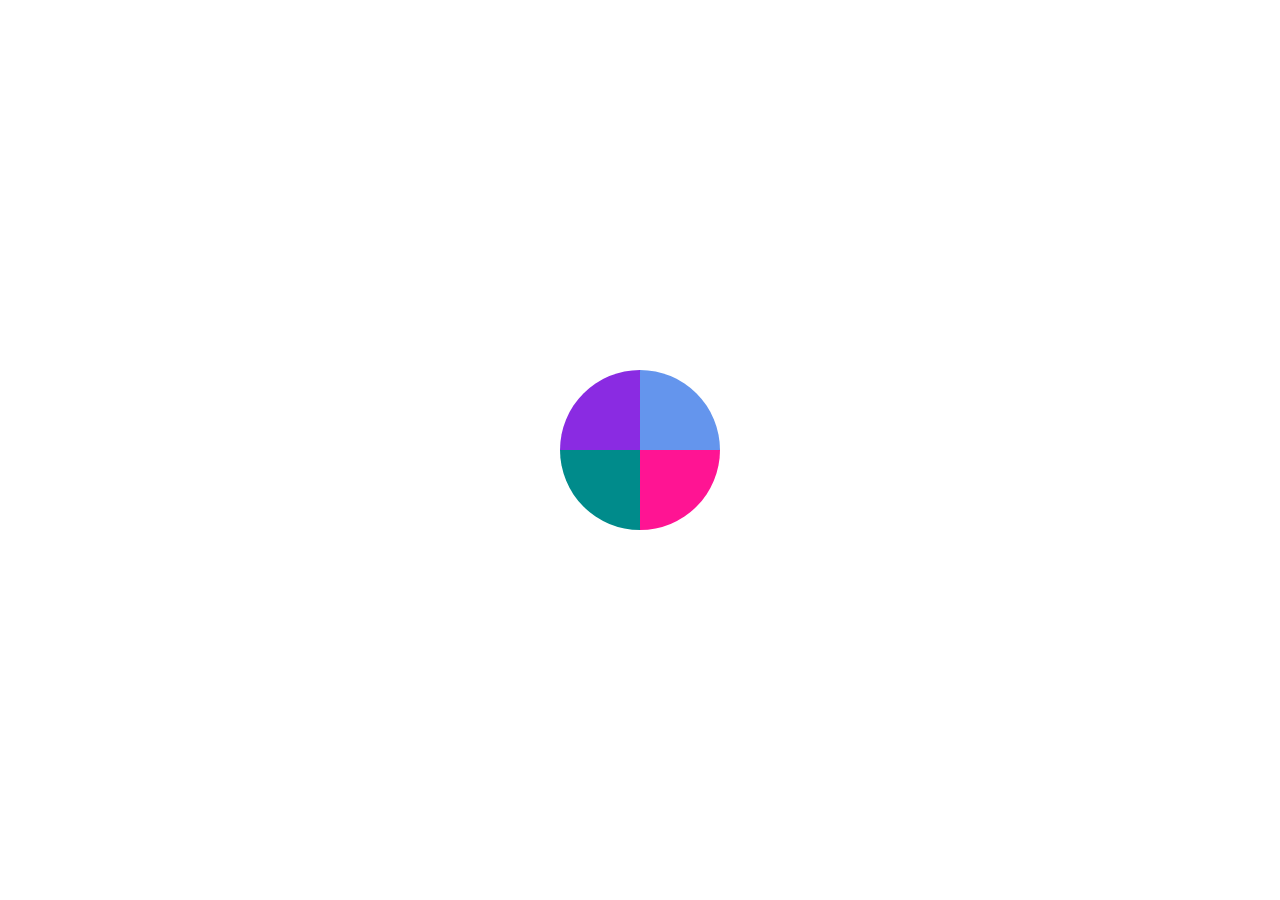
==== animations/index.html @ e747a66f "feat: box-transition" ====
<!DOCTYPE html>
<html lang="en">
  <head>
    <meta charset="UTF-8" />
    <meta http-equiv="X-UA-Compatible" content="IE=edge" />
    <meta name="viewport" content="width=device-width, initial-scale=1.0" />
    <title>Hi</title>
    <link rel="stylesheet" href="./css/style.css" />
  </head>
  <body>
    <div class="boxes-container">
      <div class="box top-left"/></div>
      <div class="box top-right"></div>
      <div class="box bottom-left"></div>
      <div class="box bottom-right"></div>
      <h2>Hello! Angolan's Dev</h2>
    </div>
  </body>
</html>
---- animations/css/style.css ----
body {
  margin: 0;
  height: 100vh;
  display: flex;
  justify-content: center;
  align-items: center;
}

.boxes-container {
  cursor: pointer;
  width: 160px;
  height: 160px;
  position: relative;
  display: flex;
  justify-content: center;
  align-items: center;
  text-align: center;
}

.box {
  position: absolute;
  width: 80px;
  height: 80px;
  transition: transform 1s, transform-origin 1s, border-radius 1s;
}

.top-left {
  top: 0;
  left: 0;
  background-color: #8a2be2;
  transform-origin: left top;
  border-top-left-radius: 100%;
}

.top-right {
  top: 0;
  right: 0;
  background-color: #6495ed;
  transform-origin: right top;
  border-top-right-radius: 100%;
}

.bottom-left {
  bottom: 0;
  left: 0;
  background-color: #008b8b;
  transform-origin: bottom left;
  border-bottom-left-radius: 100%;
}

.bottom-right {
  bottom: 0;
  right: 0;
  background-color: deeppink;
  transform-origin: bottom right;
  border-bottom-right-radius: 100%;
}

.boxes-container:hover > .bottom-left,
.boxes-container:hover > .top-right {
  transform: rotate(-90deg);
  border-radius: 0;
}

.boxes-container:hover > .bottom-right,
.boxes-container:hover > .top-left {
  transform: rotate(90deg);
  border-radius: 0;
}
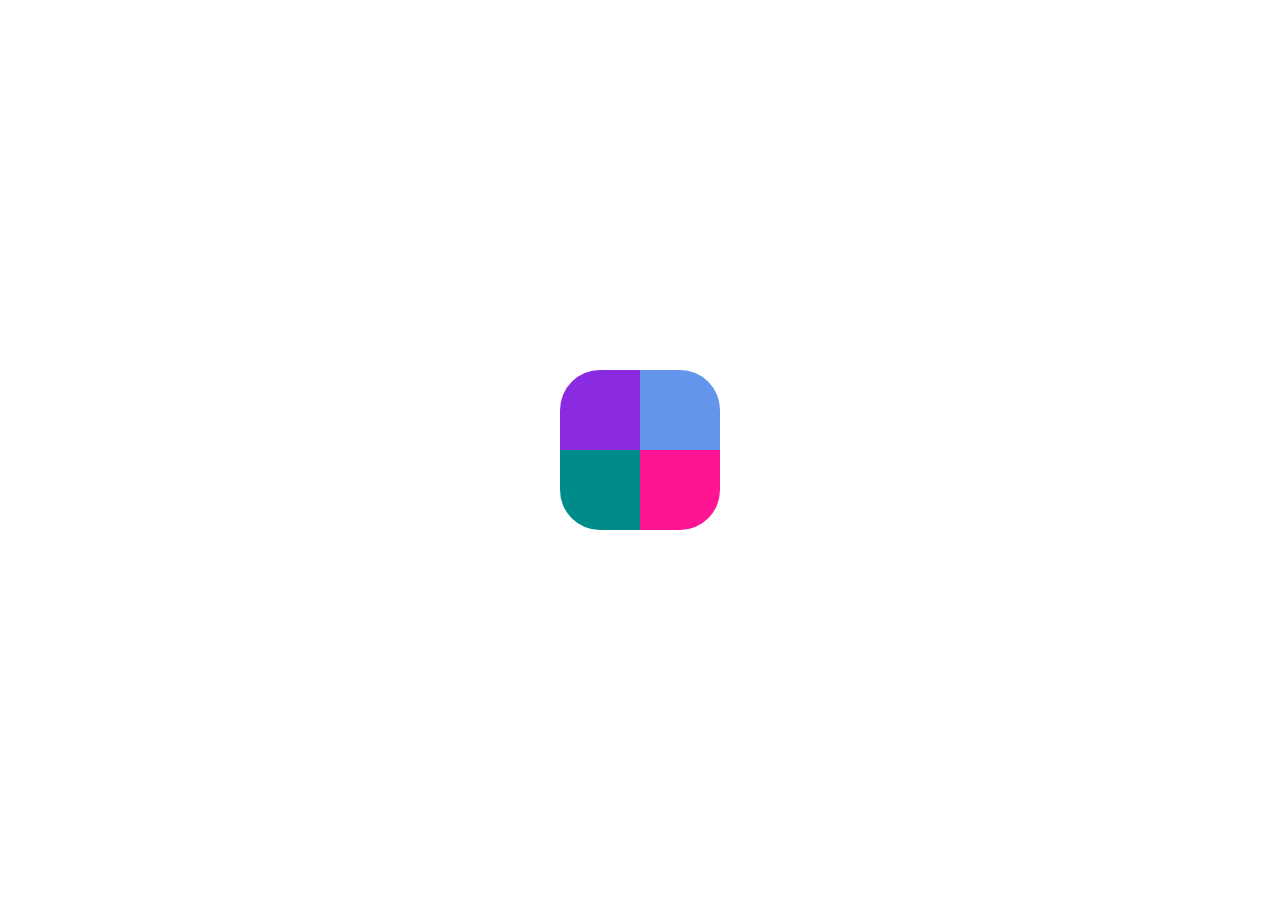
==== commit a0be50ca: "feat: open-up" ====
--- a/animations/index.html
+++ b/animations/index.html
@@ -5,7 +5,7 @@
     <meta http-equiv="X-UA-Compatible" content="IE=edge" />
     <meta name="viewport" content="width=device-width, initial-scale=1.0" />
     <title>Hi</title>
-    <link rel="stylesheet" href="./css/style.css" />
+    <link rel="stylesheet" href="./css/boxes-animations.css" />
   </head>
   <body>
     <div class="boxes-container">
@@ -13,7 +13,8 @@
       <div class="box top-right"></div>
       <div class="box bottom-left"></div>
       <div class="box bottom-right"></div>
-      <h2>Hello! Angolan's Dev</h2>
+      <h2>Hello! I'm Dálcio</h2>
     </div>
-  </body>
+
+  </body>  
 </html>
--- a/animations/css/boxes-animations.css
+++ b/animations/css/boxes-animations.css
@@ -0,0 +1,87 @@
+body {
+  margin: 0;
+  height: 100vh;
+  display: flex;
+  justify-content: center;
+  align-items: center;
+}
+
+.boxes-container {
+  cursor: pointer;
+  width: 160px;
+  height: 160px;
+  position: relative;
+  display: flex;
+  justify-content: center;
+  align-items: center;
+  text-align: center;
+}
+
+.box {
+  position: absolute;
+  width: 80px;
+  height: 80px;
+  transition: transform 1s, transform-origin 1s, border-radius 1s;
+}
+
+.top-left {
+  top: 0;
+  left: 0;
+  background-color: #8a2be2;
+  transform-origin: left top;
+  border-top-left-radius: 50%;
+}
+
+.top-right {
+  top: 0;
+  right: 0;
+  background-color: #6495ed;
+  transform-origin: right top;
+  border-top-right-radius: 50%;
+}
+
+.bottom-left {
+  bottom: 0;
+  left: 0;
+  background-color: #008b8b;
+  transform-origin: bottom left;
+  border-bottom-left-radius: 50%;
+}
+
+.bottom-right {
+  bottom: 0;
+  right: 0;
+  background-color: deeppink;
+  transform-origin: bottom right;
+  border-bottom-right-radius: 50%;
+}
+
+.boxes-container:hover > .bottom-left,
+.boxes-container:hover > .top-right {
+  transform: rotate(-90deg);
+}
+
+.boxes-container:hover > .bottom-right,
+.boxes-container:hover > .top-left {
+  transform: rotate(90deg);
+}
+
+.boxes-container:hover > .top-right {
+  transform: rotate(-90deg);
+  border-bottom-left-radius: 50%;
+}
+
+.boxes-container:hover > .top-left {
+  transform: rotate(90deg);
+  border-bottom-right-radius: 50%;
+}
+
+.boxes-container:hover > .bottom-left {
+  transform: rotate(-90deg);
+  border-top-right-radius: 50%;
+}
+
+.boxes-container:hover > .bottom-right {
+  transform: rotate(90deg);
+  border-top-left-radius: 50%;
+}
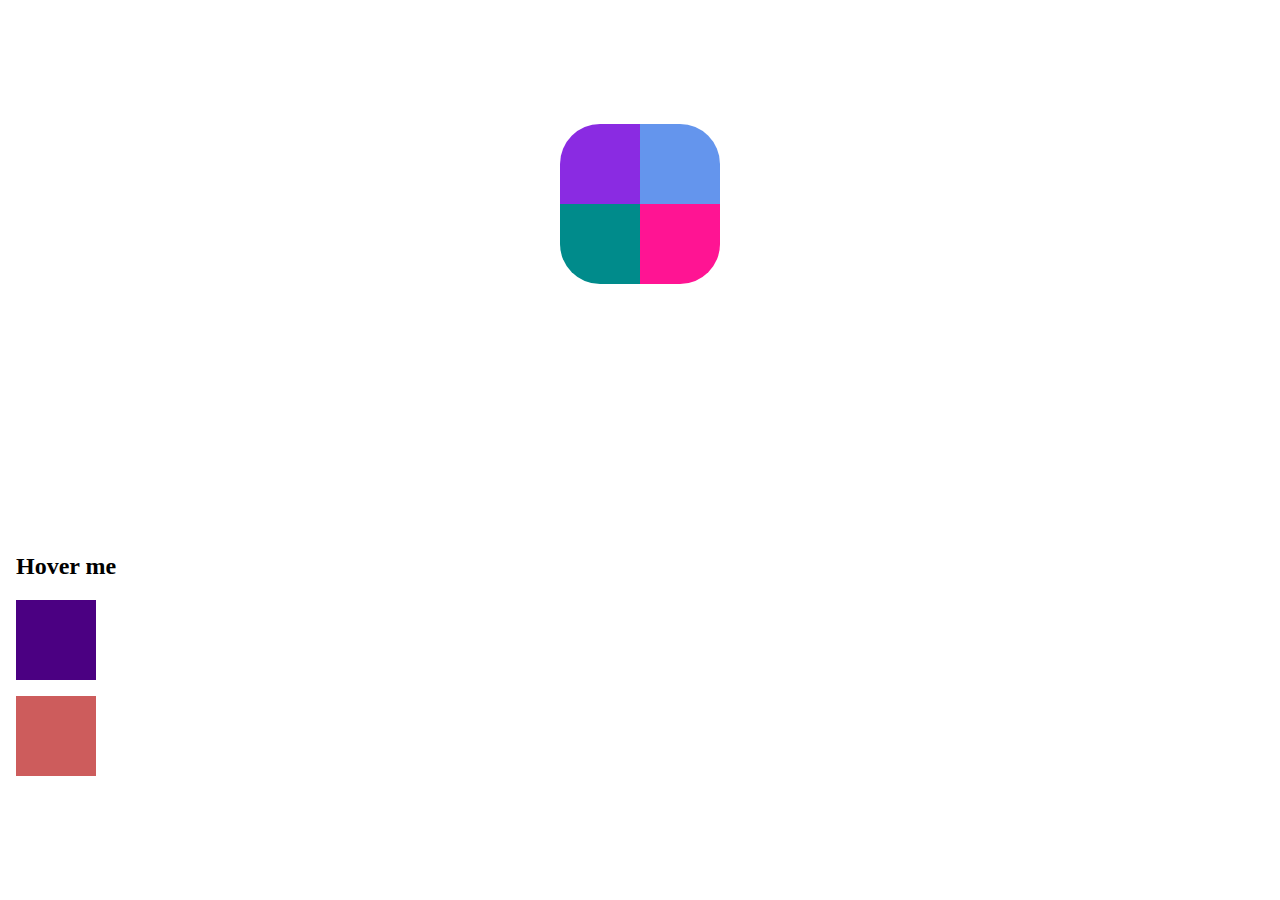
==== commit dda5e2f1: "feat: .width-transition" ====
--- a/animations/index.html
+++ b/animations/index.html
@@ -6,15 +6,20 @@
     <meta name="viewport" content="width=device-width, initial-scale=1.0" />
     <title>Hi</title>
     <link rel="stylesheet" href="./css/boxes-animations.css" />
+    <link rel="stylesheet" href="./css/width-transition.css" />
   </head>
   <body>
     <div class="boxes-container">
-      <div class="box top-left"/></div>
+      <div class="box top-left"></div>
       <div class="box top-right"></div>
       <div class="box bottom-left"></div>
       <div class="box bottom-right"></div>
       <h2>Hello! I'm Dálcio</h2>
     </div>
-
-  </body>  
+    <div class="width-transition">
+      <h2>Hover me</h2>
+      <div class="top-box"></div>
+      <div class="bottom-box"></div>
+    </div>
+  </body>
 </html>
--- a/animations/css/boxes-animations.css
+++ b/animations/css/boxes-animations.css
@@ -2,8 +2,9 @@
   margin: 0;
   height: 100vh;
   display: flex;
-  justify-content: center;
+  justify-content: space-around;
   align-items: center;
+  flex-direction: column;
 }
 
 .boxes-container {
--- a/animations/css/width-transition.css
+++ b/animations/css/width-transition.css
@@ -0,0 +1,26 @@
+.width-transition {
+  margin-left: 16px;
+  align-self: flex-start;
+}
+
+.top-box,
+.bottom-box {
+  width: 80px;
+  height: 80px;
+}
+
+.top-box {
+  background-color: indigo;
+  transition: width 1s;
+}
+
+.bottom-box {
+  background-color: indianred;
+  margin-top: 16px;
+  transition: width 1s 1s;
+}
+
+.width-transition:hover > .top-box,
+.width-transition:hover > .bottom-box {
+  width: 200px;
+}
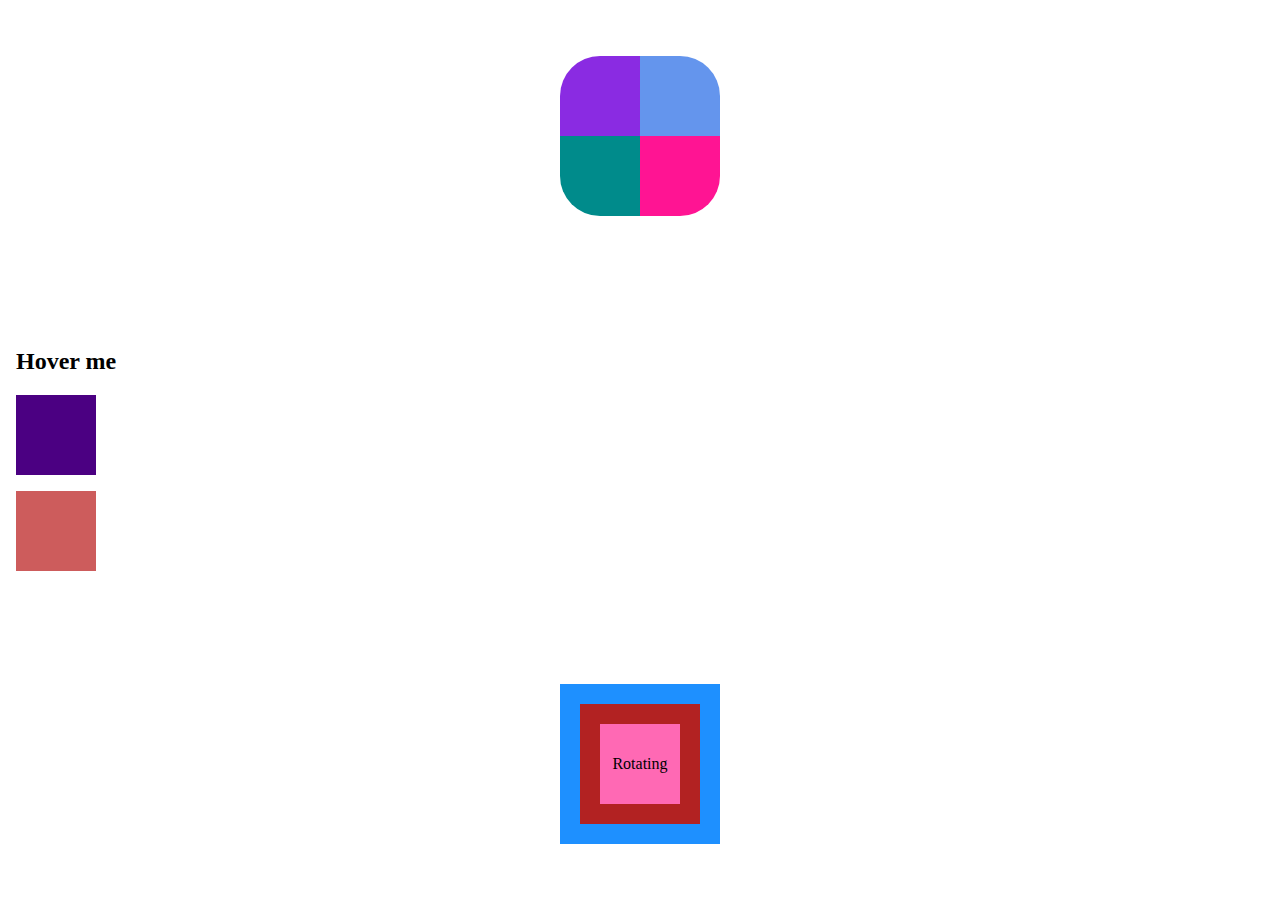
==== commit fc19cf05: "feat: spinn" ====
--- a/animations/index.html
+++ b/animations/index.html
@@ -7,6 +7,8 @@
     <title>Hi</title>
     <link rel="stylesheet" href="./css/boxes-animations.css" />
     <link rel="stylesheet" href="./css/width-transition.css" />
+    <link rel="stylesheet" href="./css/move-square.css" />
+    <link rel="stylesheet" href="./css/rotating-boxes.css" />
   </head>
   <body>
     <div class="boxes-container">
@@ -21,5 +23,30 @@
       <div class="top-box"></div>
       <div class="bottom-box"></div>
     </div>
+    <div class="box-state rotate-boxes-container">
+      <div class="box-state inner-box">
+        <div class="box-state inner-inner-box">Rotating</div>
+      </div>
+    </div>
+    <script>
+      const spinners = document.querySelectorAll("div.box-state");
+
+      spinners[0].addEventListener("click", () => {
+        if (
+          spinners[0].style.animationPlayState === "running" ||
+          !spinners[0].style.animationPlayState
+        ) {
+          spinners.forEach((spinner) => {
+            spinner.style.animationPlayState = "paused";
+          });
+          spinners[2].textContent = "paused";
+        } else {
+          spinners.forEach((spinner) => {
+            spinner.style.animationPlayState = "running";
+            spinners[2].textContent = "running";
+          });
+        }
+      });
+    </script>
   </body>
 </html>
--- a/animations/css/boxes-animations.css
+++ b/animations/css/boxes-animations.css
@@ -1,6 +1,6 @@
 body {
   margin: 0;
-  height: 100vh;
+  min-height: 100vh;
   display: flex;
   justify-content: space-around;
   align-items: center;
--- a/animations/css/rotating-boxes.css
+++ b/animations/css/rotating-boxes.css
@@ -0,0 +1,35 @@
+div.rotate-boxes-container,
+div.rotate-boxes-container > .inner-box,
+div.rotate-boxes-container > .inner-box > .inner-inner-box {
+  display: flex;
+  justify-content: center;
+  align-items: center;
+  cursor: pointer;
+}
+
+div.rotate-boxes-container {
+  width: 160px;
+  height: 160px;
+  background-color: dodgerblue;
+  animation: spin-boxes 5s linear 0s infinite;
+}
+
+div.rotate-boxes-container > .inner-box {
+  width: 120px;
+  height: 120px;
+  background-color: firebrick;
+  animation: spin-boxes 6s linear 0s infinite;
+}
+
+div.rotate-boxes-container > .inner-box > .inner-inner-box {
+  width: 80px;
+  height: 80px;
+  background-color: hotpink;
+  animation: spin-boxes 7s linear 0s infinite;
+}
+
+@keyframes spin-boxes {
+  to {
+    transform: rotate(360deg);
+  }
+}
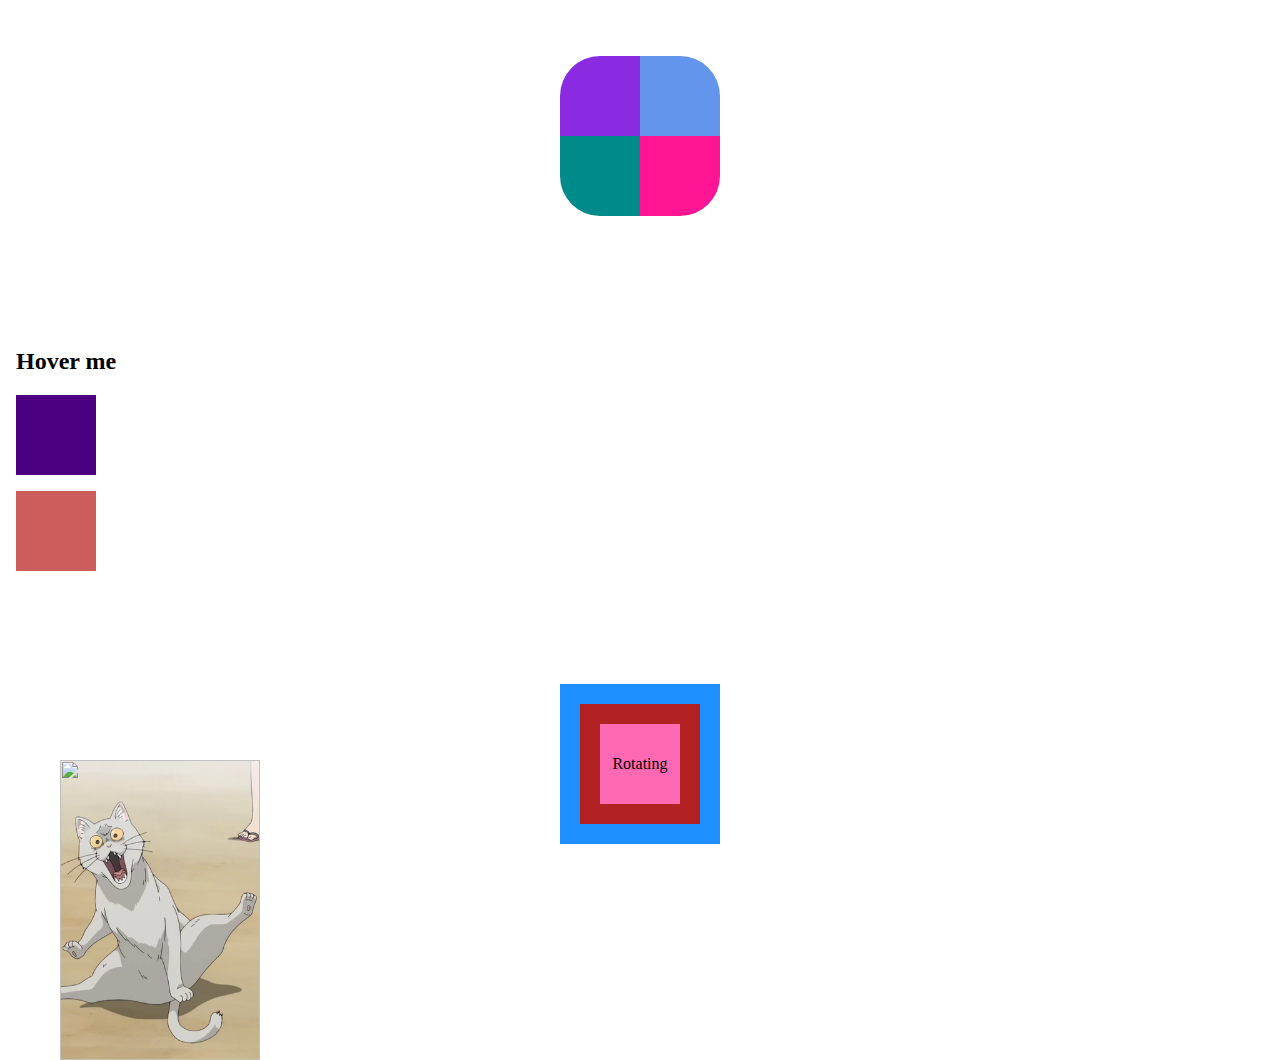
==== commit 81fcf04f: "feat: image animation" ====
--- a/animations/index.html
+++ b/animations/index.html
@@ -9,6 +9,7 @@
     <link rel="stylesheet" href="./css/width-transition.css" />
     <link rel="stylesheet" href="./css/move-square.css" />
     <link rel="stylesheet" href="./css/rotating-boxes.css" />
+    <link rel="stylesheet" href="./css/image-gallery.css" />
   </head>
   <body>
     <div class="boxes-container">
@@ -27,6 +28,13 @@
       <div class="box-state inner-box">
         <div class="box-state inner-inner-box">Rotating</div>
       </div>
+    </div>
+    <div class="image-container">
+      <img src="../assets/cat--open-moth.png" alt="" />
+      <img src="../assets/cat-meow.png" alt="" />
+      <img src="../assets/food-live-well.jpg" alt="" />
+      <img src="../assets/funny-cat.png" alt="" />
+      <img src="../assets/sunset.jpg" alt="" />
     </div>
     <script>
       const spinners = document.querySelectorAll("div.box-state");
--- a/animations/css/image-gallery.css
+++ b/animations/css/image-gallery.css
@@ -0,0 +1,63 @@
+.image-container {
+  position: absolute;
+  left: 60px;
+
+  top: 1060px;
+}
+
+img {
+  cursor: pointer;
+  width: 200px;
+  height: 300px;
+  object-fit: cover;
+  bottom: 0;
+  left: 0;
+  position: absolute;
+  transition: transform 2s;
+  transform-origin: left bottom;
+}
+
+.image-container:hover > img:first-of-type {
+  transform: rotate(-10deg);
+}
+
+.image-container:hover > img:nth-of-type(2) {
+  transform: rotate(10deg);
+}
+
+.image-container:hover > img:nth-of-type(3) {
+  transform: rotate(20deg);
+}
+
+.image-container:hover > img:nth-of-type(4) {
+  transform: rotate(30deg);
+}
+
+.image-container:hover > img:last-of-type {
+  transform: rotate(40deg);
+}
+
+.image-container:hover > img:first-of-type:hover {
+  transform: rotate(-10deg) scale(1.2);
+  z-index: 1;
+}
+
+.image-container:hover > img:nth-of-type(2):hover {
+  transform: rotate(10deg) scale(1.2);
+  z-index: 1;
+}
+
+.image-container:hover > img:nth-of-type(3):hover {
+  transform: rotate(20deg) scale(1.2);
+  z-index: 1;
+}
+
+.image-container:hover > img:nth-of-type(4):hover {
+  transform: rotate(30deg) scale(1.2);
+  z-index: 1;
+}
+
+.image-container:hover > img:last-of-type:hover {
+  transform: rotate(40deg) scale(1.2);
+  z-index: 1;
+}
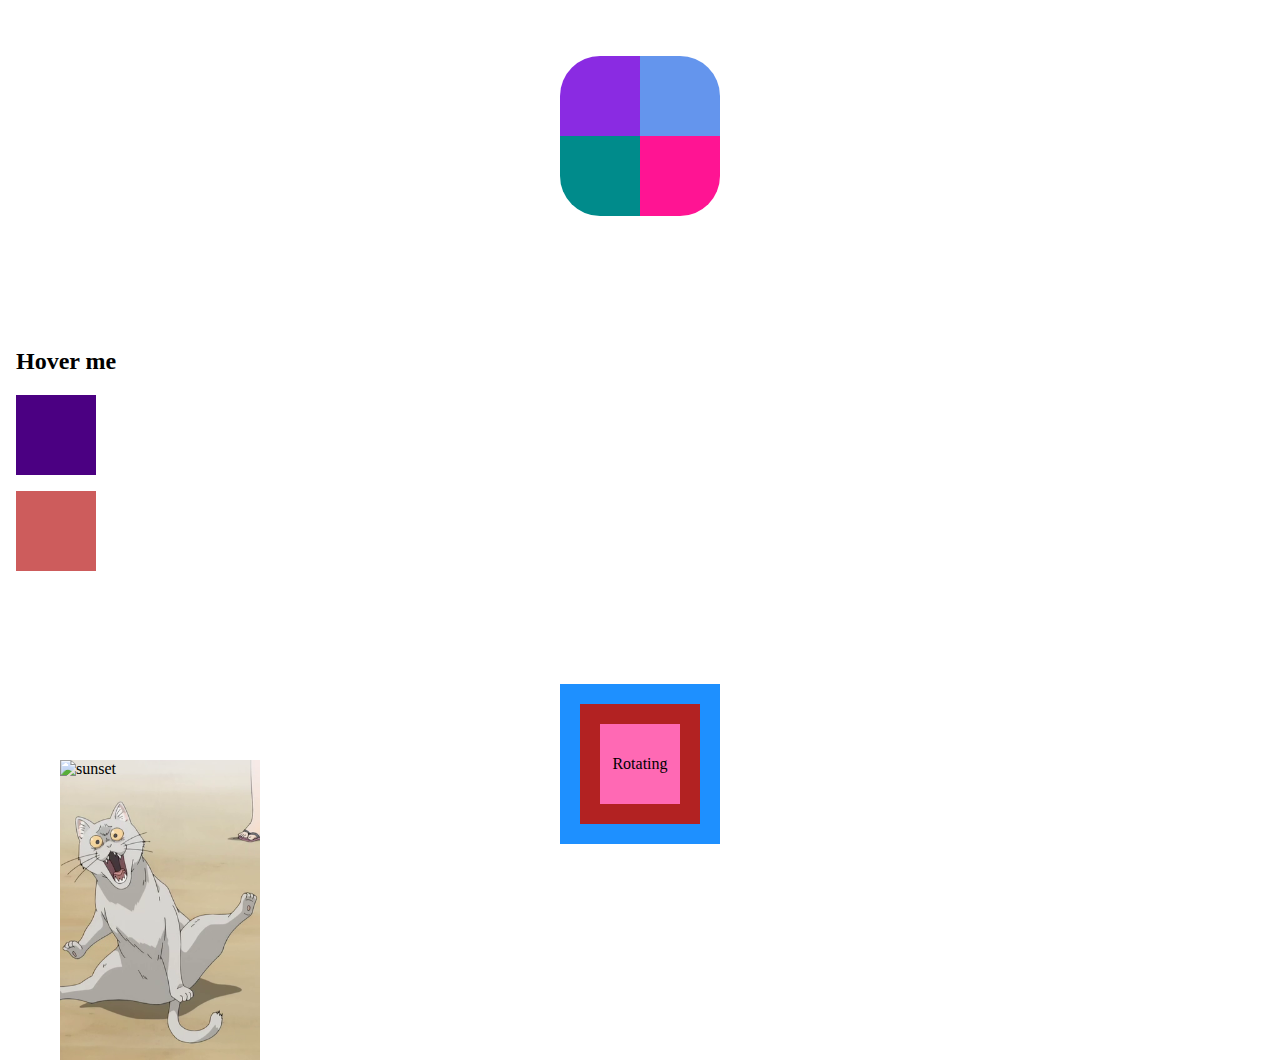
==== commit 58bd0b09: "feat: setting images" ====
--- a/animations/index.html
+++ b/animations/index.html
@@ -30,11 +30,11 @@
       </div>
     </div>
     <div class="image-container">
-      <img src="../assets/cat--open-moth.png" alt="" />
-      <img src="../assets/cat-meow.png" alt="" />
-      <img src="../assets/food-live-well.jpg" alt="" />
-      <img src="../assets/funny-cat.png" alt="" />
-      <img src="../assets/sunset.jpg" alt="" />
+      <img src="./assets/cat--open-moth.png" alt="cat open moth" />
+      <img src="./assets/cat-meow.png" alt="cat meow" />
+      <img src="./assets/food-live-well.jpg" alt="food live well" />
+      <img src="./assets/funny-cat.png" alt="funny cat" />
+      <img src="./assets/sunset.jpg" alt="sunset" />
     </div>
     <script>
       const spinners = document.querySelectorAll("div.box-state");
--- a/animations/css/image-gallery.css
+++ b/animations/css/image-gallery.css
@@ -61,3 +61,7 @@
   transform: rotate(40deg) scale(1.2);
   z-index: 1;
 }
+
+img:hover {
+  border: 2px solid red;
+}
